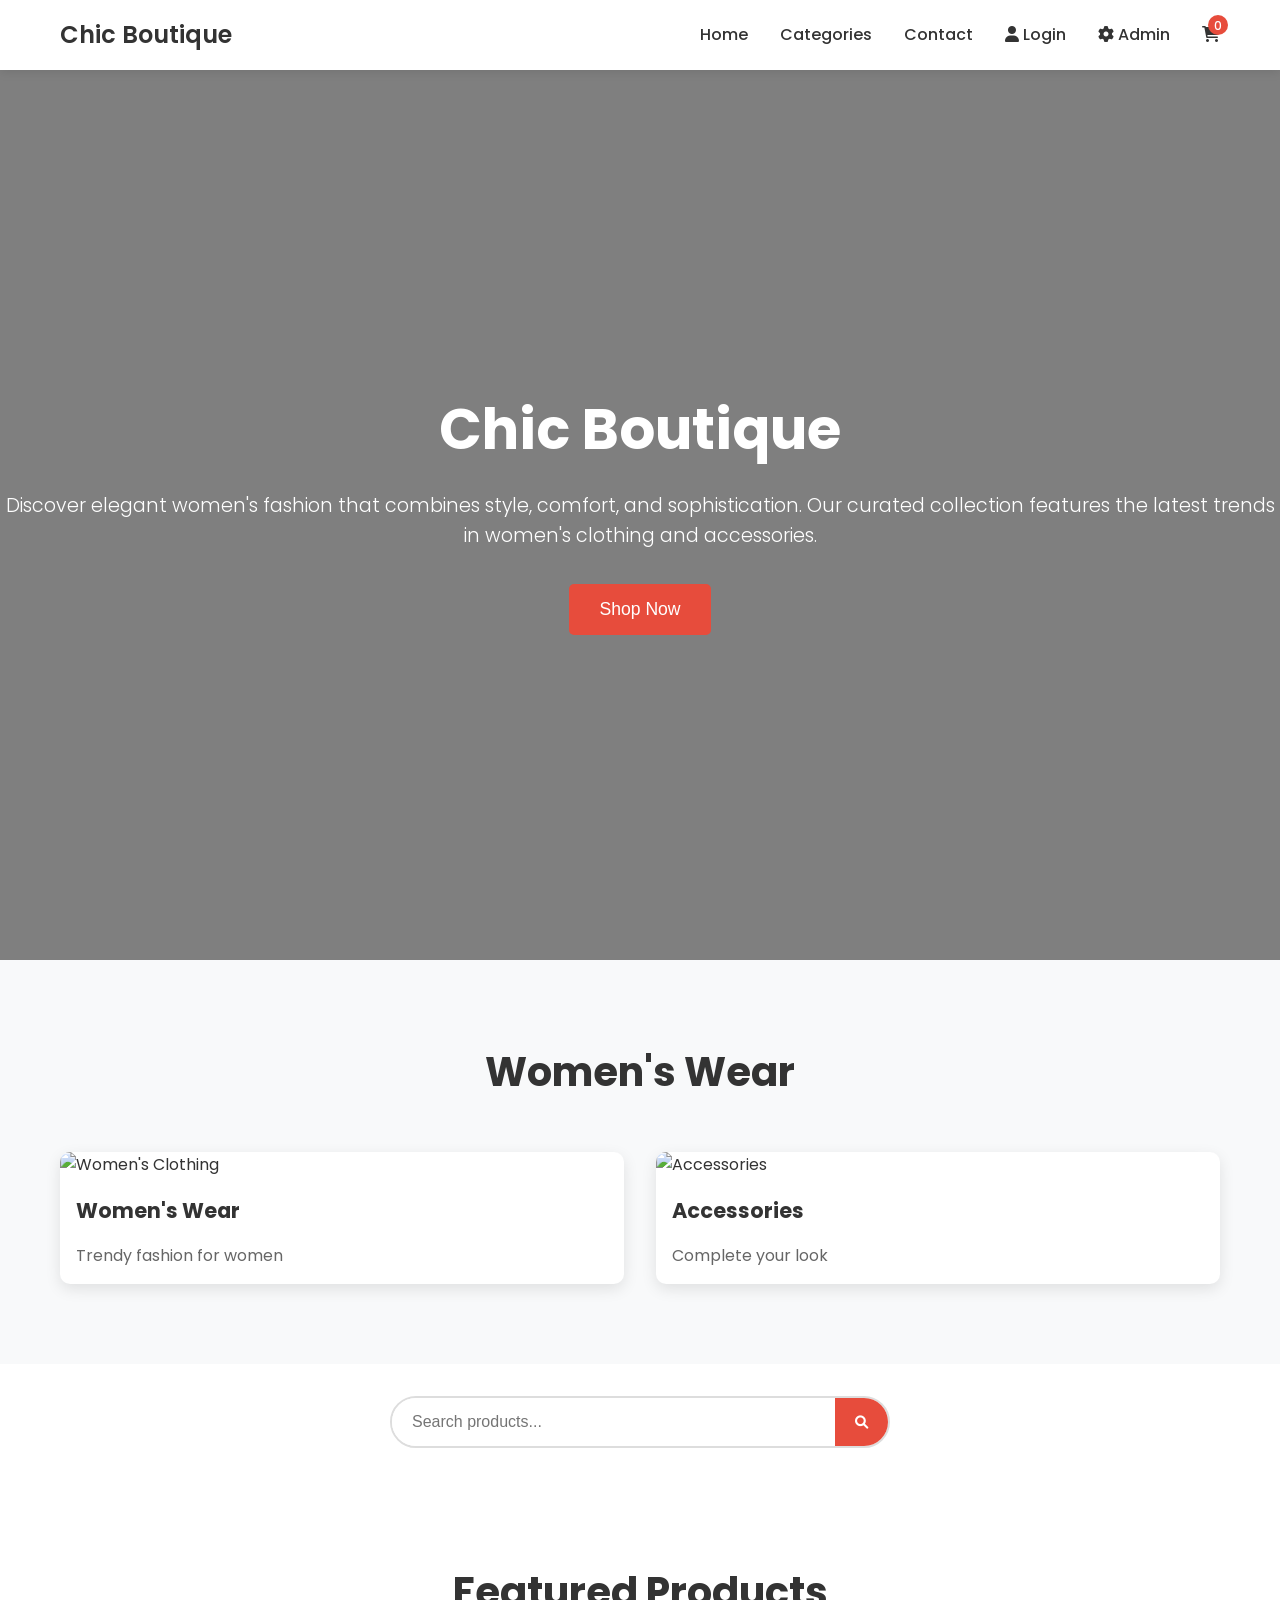
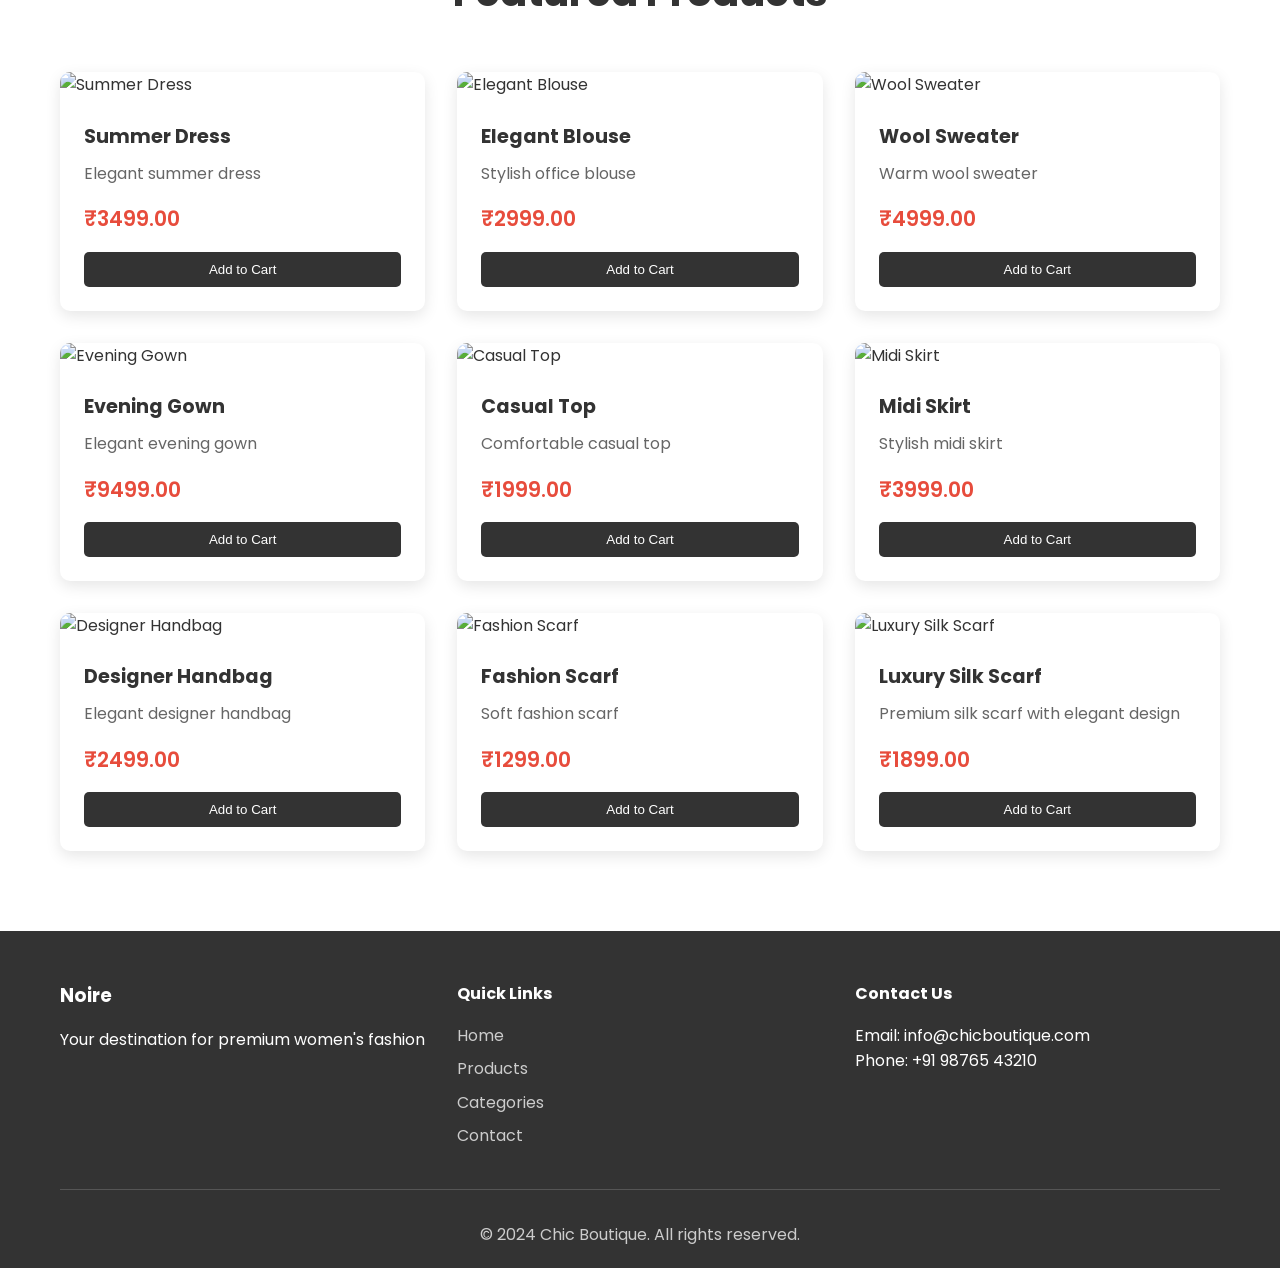
==== clothes/index.html @ 60a98025 "Add files via upload" ====
<!DOCTYPE html>
<html lang="en">
<head>
    <meta charset="UTF-8">
    <meta name="viewport" content="width=device-width, initial-scale=1.0">
    <title>Chic Boutique - Premium Women's Fashion</title>
    <link rel="stylesheet" href="styles.css">
    <link href="https://fonts.googleapis.com/css2?family=Poppins:wght@300;400;500;600;700&display=swap" rel="stylesheet">
    <link rel="stylesheet" href="https://cdnjs.cloudflare.com/ajax/libs/font-awesome/6.0.0/css/all.min.css">
</head>
<body>
    <!-- Navigation -->
    <nav class="navbar">
        <div class="nav-container">
            <div class="nav-logo">
                <h2>Chic Boutique</h2>
            </div>
            <ul class="nav-menu">
                <li class="nav-item">
                    <a href="#home" class="nav-link">Home</a>
                </li>
                <li class="nav-item">
                    <a href="#womens-wear" class="nav-link">Categories</a>
                </li>
                <li class="nav-item">
                    <a href="#contact" class="nav-link">Contact</a>
                </li>
                <li class="nav-item">
                    <a href="#login" class="nav-link" onclick="showAuthModal()">
                        <i class="fas fa-user"></i> Login
                    </a>
                </li>
                <li class="nav-item">
                    <a href="#admin" class="nav-link" onclick="goToAdmin()">
                        <i class="fas fa-cog"></i> Admin
                    </a>
                </li>
                <li class="nav-item">
                    <a href="#cart" class="nav-link cart-icon">
                        <i class="fas fa-shopping-cart"></i>
                        <span class="cart-count">0</span>
                    </a>
                </li>
            </ul>
            <div class="hamburger">
                <span class="bar"></span>
                <span class="bar"></span>
                <span class="bar"></span>
            </div>
        </div>
    </nav>

    <!-- Hero Section -->
    <section id="home" class="hero">
        <div class="hero-container">
            <div class="hero-content">
                <h1>Chic Boutique</h1>
                <p>Discover elegant women's fashion that combines style, comfort, and sophistication. Our curated collection features the latest trends in women's clothing and accessories.</p>
                <button class="cta-button" onclick="document.getElementById('products').scrollIntoView({behavior: 'smooth', block: 'start'})">Shop Now</button>
            </div>
        </div>
    </section>

    <!-- Categories Section -->
    <section id="womens-wear" class="categories">
        <div class="container">
            <h2>Women's Wear</h2>
            <div class="category-grid">
                <div class="category-card">
                    <img src="https://images.unsplash.com/photo-1483985988355-763728e1935b?w=400" alt="Women's Clothing">
                    <h3>Women's Wear</h3>
                    <p>Trendy fashion for women</p>
                </div>
                <div class="category-card">
                    <img src="https://images.unsplash.com/photo-1523050854058-1dfe5d97dccd1?w=400" alt="Accessories">
                    <h3>Accessories</h3>
                    <p>Complete your look</p>
                </div>
            </div>
        </div>
    </section>

    <!-- Products Section -->
    <section id="products" class="products">
        <div class="container">
            <h2>Featured Products</h2>
            <div class="product-grid" id="productGrid">
                <!-- Products will be dynamically loaded here -->
            </div>
        </div>
    </section>

    <!-- Login/Register Modal -->
    <div id="authModal" class="modal">
        <div class="modal-content auth-modal">
            <span class="close-auth">&times;</span>
            
            <!-- Tab Navigation -->
            <div class="auth-tabs">
                <button class="auth-tab active" onclick="switchAuthTab('login')">Login</button>
                <button class="auth-tab" onclick="switchAuthTab('register')">Register</button>
            </div>
            
            <!-- Login Form -->
            <div id="loginForm" class="auth-form">
                <h2>Login to Your Account</h2>
                <form onsubmit="handleLogin(event)">
                    <div class="form-group">
                        <label for="loginEmail">Email Address</label>
                        <input type="email" id="loginEmail" required>
                    </div>
                    <div class="form-group">
                        <label for="loginPassword">Password</label>
                        <input type="password" id="loginPassword" required>
                    </div>
                    <button type="submit" class="auth-btn">Login</button>
                </form>
            </div>
            
            <!-- Register Form -->
            <div id="registerForm" class="auth-form" style="display: none;">
                <h2>Create Your Account</h2>
                <form onsubmit="handleRegister(event)">
                    <div class="form-group">
                        <label for="registerName">Full Name</label>
                        <input type="text" id="registerName" required>
                    </div>
                    <div class="form-group">
                        <label for="registerEmail">Email Address</label>
                        <input type="email" id="registerEmail" required>
                    </div>
                    <div class="form-group">
                        <label for="registerPhone">Phone Number</label>
                        <input type="tel" id="registerPhone" placeholder="+91 98765 43210" required>
                    </div>
                    <div class="form-group">
                        <label for="registerPassword">Password</label>
                        <input type="password" id="registerPassword" required>
                    </div>
                    <div class="form-group">
                        <label for="confirmPassword">Confirm Password</label>
                        <input type="password" id="confirmPassword" required>
                    </div>
                    <button type="submit" class="auth-btn">Register</button>
                </form>
            </div>
        </div>
    </div>

    <!-- Shopping Cart Modal -->
    <div id="cartModal" class="modal">
        <div class="modal-content">
            <span class="close">&times;</span>
            <h2>Shopping Cart</h2>
            <div id="cartItems"></div>
            <div class="cart-total">
                <h3>Total: ₹<span id="cartTotal">0</span></h3>
                <button class="checkout-btn" onclick="proceedToPayment()">Proceed to Payment</button>
            </div>
        </div>
    </div>

    <!-- Payment Modal -->
    <div id="paymentModal" class="modal">
        <div class="modal-content payment-modal">
            <span class="close-payment">&times;</span>
            <h2>Payment Information</h2>
            
            <!-- Payment Method Selection -->
            <div class="payment-methods">
                <h3>Choose Payment Method</h3>
                <div class="payment-options">
                    <label class="payment-option">
                        <input type="radio" name="paymentMethod" value="card" checked>
                        <span class="payment-label">Credit/Debit Card</span>
                    </label>
                    <label class="payment-option">
                        <input type="radio" name="paymentMethod" value="gpay">
                        <span class="payment-label">Google Pay</span>
                    </label>
                </div>
            </div>

            <!-- Card Payment Form -->
            <form id="paymentForm">
                <div id="cardPaymentForm">
                    <div class="form-group">
                        <label for="cardName">Cardholder Name</label>
                        <input type="text" id="cardName" required>
                    </div>
                    <div class="form-group">
                        <label for="cardNumber">Card Number</label>
                        <input type="text" id="cardNumber" placeholder="1234 5678 9012 3456" maxlength="19" required>
                    </div>
                    <div class="form-row">
                        <div class="form-group">
                            <label for="expiry">Expiry Date</label>
                            <input type="text" id="expiry" placeholder="MM/YY" maxlength="5" required>
                        </div>
                        <div class="form-group">
                            <label for="cvv">CVV</label>
                            <input type="text" id="cvv" placeholder="123" maxlength="3" required>
                        </div>
                    </div>
                </div>

                <!-- GPay Payment Form -->
                <div id="gpayPaymentForm" style="display: none;">
                    <div class="form-group">
                        <label for="gpayNumber">Google Pay Number</label>
                        <input type="text" id="gpayNumber" placeholder="9876543210" maxlength="10" required>
                    </div>
                    <div class="form-group">
                        <label for="gpayName">Account Holder Name</label>
                        <input type="text" id="gpayName" required>
                    </div>
                    <div class="gpay-qr">
                        <p>Scan QR code with Google Pay</p>
                        <div class="qr-placeholder">
                            <img src="https://api.qrserver.com/v1/create-qr-code/?size=150x150&data=upi://pay?pa=tanisathe1116@okicici&pn=Noire%20Fashion&cu=INR" alt="UPI QR Code" style="width: 150px; height: 150px; border-radius: 8px;">
                            <p>UPI ID: tanisathe1116@okicici</p>
                        </div>
                    </div>
                </div>

                <!-- Common Fields -->
                <div class="form-group">
                    <label for="email">Email Address</label>
                    <input type="email" id="email" required>
                </div>
                <div class="form-group">
                    <label for="address">Billing Address</label>
                    <textarea id="address" rows="3" required></textarea>
                </div>
                <div class="payment-total">
                    <h3>Order Total: ₹<span id="paymentTotal">0</span></h3>
                </div>
                <div class="payment-buttons">
                    <button type="button" class="back-to-cart" onclick="backToCart()">Back to Cart</button>
                    <button type="submit" class="complete-payment">Complete Payment</button>
                </div>
            </form>
        </div>
    </div>

    <!-- Footer -->
    <footer class="footer">
        <div class="container">
            <div class="footer-content">
                <div class="footer-section">
                    <h3>Noire</h3>
                    <p>Your destination for premium women's fashion</p>
                </div>
                <div class="footer-section">
                    <h4>Quick Links</h4>
                    <ul>
                        <li><a href="#home">Home</a></li>
                        <li><a href="#products">Products</a></li>
                        <li><a href="#categories">Categories</a></li>
                        <li><a href="#contact">Contact</a></li>
                    </ul>
                </div>
                <div class="footer-section" id="contact">
                    <h4>Contact Us</h4>
                    <p>Email: info@chicboutique.com</p>
                    <p>Phone: +91 98765 43210</p>
                </div>
            </div>
            <div class="footer-bottom">
                <p>&copy; 2024 Chic Boutique. All rights reserved.</p>
            </div>
        </div>
    </footer>

    <script src="razorpay.js"></script>
    <script src="email-service.js"></script>
    <script src="auth.js"></script>
    <script src="database.js"></script>
    <script src="script.js"></script>
</body>
</html>
---- clothes/styles.css ----
* {
    margin: 0;
    padding: 0;
    box-sizing: border-box;
}

body {
    font-family: 'Poppins', sans-serif;
    line-height: 1.6;
    color: #333;
}

.container {
    max-width: 1200px;
    margin: 0 auto;
    padding: 0 20px;
}

/* Navigation */
.navbar {
    background: #fff;
    box-shadow: 0 2px 10px rgba(0,0,0,0.1);
    position: fixed;
    width: 100%;
    top: 0;
    z-index: 1000;
}

.nav-container {
    max-width: 1200px;
    margin: 0 auto;
    padding: 1rem 20px;
    display: flex;
    justify-content: space-between;
    align-items: center;
}

.nav-logo h2 {
    color: #333;
    font-weight: 600;
}

.nav-menu {
    display: flex;
    list-style: none;
    gap: 2rem;
}

.nav-link {
    text-decoration: none;
    color: #333;
    font-weight: 500;
    transition: color 0.3s ease;
}

.nav-link:hover {
    color: #e74c3c;
}

.cart-icon {
    position: relative;
}

.cart-count {
    position: absolute;
    top: -8px;
    right: -8px;
    background: #e74c3c;
    color: white;
    border-radius: 50%;
    width: 20px;
    height: 20px;
    display: flex;
    align-items: center;
    justify-content: center;
    font-size: 12px;
}

.hamburger {
    display: none;
    flex-direction: column;
    cursor: pointer;
}

.bar {
    width: 25px;
    height: 3px;
    background: #333;
    margin: 3px 0;
    transition: 0.3s;
}

/* Hero Section */
.hero {
    background: linear-gradient(rgba(0,0,0,0.5), rgba(0,0,0,0.5)), url('https://images.unsplash.com/photo-1441986300917-64674bd600d8?w=1600') center/cover;
    height: 100vh;
    display: flex;
    align-items: center;
    justify-content: center;
    text-align: center;
    color: white;
    margin-top: 60px;
}

.hero-content h1 {
    font-size: 3.5rem;
    margin-bottom: 1rem;
    font-weight: 700;
}

.hero-content p {
    font-size: 1.2rem;
    margin-bottom: 2rem;
    font-weight: 300;
}

.cta-button {
    background: #e74c3c;
    color: white;
    padding: 15px 30px;
    border: none;
    border-radius: 5px;
    font-size: 1.1rem;
    cursor: pointer;
    transition: background 0.3s ease;
    font-weight: 500;
}

.cta-button:hover {
    background: #c0392b;
}

/* Categories Section */
.categories {
    padding: 80px 0;
    background: #f8f9fa;
}

.categories h2 {
    text-align: center;
    font-size: 2.5rem;
    margin-bottom: 3rem;
    color: #333;
}

.category-grid {
    display: grid;
    grid-template-columns: repeat(auto-fit, minmax(300px, 1fr));
    gap: 2rem;
}

.category-card {
    background: white;
    border-radius: 10px;
    overflow: hidden;
    box-shadow: 0 5px 15px rgba(0,0,0,0.1);
    transition: transform 0.3s ease;
}

.category-card:hover {
    transform: translateY(-10px);
}

.category-card img {
    width: 100%;
    height: 250px;
    object-fit: cover;
}

.category-card h3 {
    padding: 1rem;
    font-size: 1.3rem;
    color: #333;
}

.category-card p {
    padding: 0 1rem 1rem;
    color: #666;
}

/* Products Section */
.products {
    padding: 80px 0;
}

.products h2 {
    text-align: center;
    font-size: 2.5rem;
    margin-bottom: 3rem;
    color: #333;
}

.product-grid {
    display: grid;
    grid-template-columns: repeat(auto-fit, minmax(280px, 1fr));
    gap: 2rem;
}

.product-card {
    background: white;
    border-radius: 10px;
    overflow: hidden;
    box-shadow: 0 5px 15px rgba(0,0,0,0.1);
    transition: transform 0.3s ease;
}

.product-card:hover {
    transform: translateY(-5px);
}

.product-card img {
    width: 100%;
    height: 300px;
    object-fit: cover;
}

.product-info {
    padding: 1.5rem;
}

.product-info h3 {
    font-size: 1.2rem;
    margin-bottom: 0.5rem;
    color: #333;
}

.product-info p {
    color: #666;
    margin-bottom: 1rem;
}

.product-price {
    font-size: 1.3rem;
    font-weight: 600;
    color: #e74c3c;
    margin-bottom: 1rem;
}

.add-to-cart {
    width: 100%;
    padding: 10px;
    background: #333;
    color: white;
    border: none;
    border-radius: 5px;
    cursor: pointer;
    transition: background 0.3s ease;
    font-weight: 500;
}

.add-to-cart:hover {
    background: #555;
}

/* Modal */
.modal {
    display: none;
    position: fixed;
    z-index: 1001;
    left: 0;
    top: 0;
    width: 100%;
    height: 100%;
    background-color: rgba(0,0,0,0.5);
}

.modal-content {
    background-color: white;
    margin: 5% auto;
    padding: 20px;
    border-radius: 10px;
    width: 80%;
    max-width: 600px;
    position: relative;
}

.close {
    color: #aaa;
    float: right;
    font-size: 28px;
    font-weight: bold;
    cursor: pointer;
    position: absolute;
    right: 20px;
    top: 15px;
}

.close:hover {
    color: #000;
}

.cart-item {
    display: flex;
    justify-content: space-between;
    align-items: center;
    padding: 1rem;
    border-bottom: 1px solid #eee;
}

.cart-total {
    text-align: right;
    margin-top: 2rem;
    padding-top: 1rem;
    border-top: 2px solid #333;
}

.checkout-btn {
    background: #e74c3c;
    color: white;
    padding: 12px 30px;
    border: none;
    border-radius: 5px;
    cursor: pointer;
    margin-top: 1rem;
    font-weight: 500;
}

.checkout-btn:hover {
    background: #c0392b;
}

/* Footer */
.footer {
    background: #333;
    color: white;
    padding: 50px 0 20px;
}

.footer-content {
    display: grid;
    grid-template-columns: repeat(auto-fit, minmax(250px, 1fr));
    gap: 2rem;
    margin-bottom: 2rem;
}

.footer-section h3,
.footer-section h4 {
    margin-bottom: 1rem;
}

.footer-section ul {
    list-style: none;
}

.footer-section ul li {
    margin-bottom: 0.5rem;
}

.footer-section a {
    color: #ccc;
    text-decoration: none;
    transition: color 0.3s ease;
}

.footer-section a:hover {
    color: white;
}

.footer-bottom {
    text-align: center;
    padding-top: 2rem;
    border-top: 1px solid #555;
    color: #ccc;
}

/* Payment Method Selection */
.payment-methods {
    margin-bottom: 2rem;
}

.payment-methods h3 {
    margin-bottom: 1rem;
    color: #333;
}

.payment-options {
    display: flex;
    gap: 1rem;
    margin-bottom: 1.5rem;
}

.payment-option {
    display: flex;
    align-items: center;
    padding: 1rem 1.5rem;
    border: 2px solid #ddd;
    border-radius: 8px;
    cursor: pointer;
    transition: all 0.3s ease;
    flex: 1;
}

.payment-option:hover {
    border-color: #e74c3c;
    background: #f8f9fa;
}

.payment-option input[type="radio"] {
    margin-right: 0.5rem;
}

.payment-option input[type="radio"]:checked + .payment-label {
    color: #e74c3c;
    font-weight: 500;
}

.payment-option:has(input:checked) {
    border-color: #e74c3c;
    background: #fff5f5;
}

/* GPay QR Code */
.gpay-qr {
    text-align: center;
    margin: 1.5rem 0;
    padding: 1.5rem;
    background: #f8f9fa;
    border-radius: 8px;
}

.gpay-qr p {
    margin-bottom: 1rem;
    color: #666;
}

.qr-placeholder {
    width: 150px;
    height: 150px;
    margin: 0 auto;
    border: 2px dashed #ddd;
    border-radius: 8px;
    display: flex;
    flex-direction: column;
    align-items: center;
    justify-content: center;
    background: white;
}

.qr-placeholder i {
    font-size: 3rem;
    color: #666;
    margin-bottom: 0.5rem;
}

.qr-placeholder p {
    font-size: 0.9rem;
    color: #999;
    margin: 0;
}

/* Search Bar Styles */
.search-container {
    padding: 2rem 0;
    text-align: center;
}

.search-bar {
    display: flex;
    max-width: 500px;
    margin: 0 auto;
    border: 2px solid #ddd;
    border-radius: 50px;
    overflow: hidden;
}

.search-bar input {
    flex: 1;
    padding: 15px 20px;
    border: none;
    outline: none;
    font-size: 1rem;
}

.search-bar button {
    background: #e74c3c;
    color: white;
    border: none;
    padding: 15px 20px;
    cursor: pointer;
    transition: background 0.3s ease;
}

.search-bar button:hover {
    background: #c0392b;
}

/* Order History Styles */
.order-history {
    max-height: 400px;
    overflow-y: auto;
}

.order-history-item {
    background: #f8f9fa;
    padding: 1rem;
    border-radius: 8px;
    margin-bottom: 1rem;
}

.order-header {
    display: flex;
    justify-content: space-between;
    align-items: center;
    margin-bottom: 0.5rem;
    padding-bottom: 0.5rem;
    border-bottom: 1px solid #ddd;
}

.order-id {
    font-weight: 600;
    color: #333;
}

.order-status {
    background: #e74c3c;
    color: white;
    padding: 2px 8px;
    border-radius: 12px;
    font-size: 0.8rem;
}

.order-date {
    color: #666;
    font-size: 0.9rem;
}

.order-items {
    margin-bottom: 0.5rem;
}

.order-item {
    display: flex;
    justify-content: space-between;
    padding: 0.25rem 0;
    font-size: 0.9rem;
}

.order-total {
    text-align: right;
    font-size: 1.1rem;
    color: #333;
}

.order-history-btn {
    background: #3498db;
    color: white;
    border: none;
    padding: 5px 10px;
    border-radius: 3px;
    cursor: pointer;
    font-size: 0.8rem;
    margin-left: 0.5rem;
    transition: background 0.3s ease;
}

.order-history-btn:hover {
    background: #2980b9;
}

/* Shipping Info Styles */
.shipping-info {
    background: #e8f5e8;
    border: 1px solid #4CAF50;
    border-radius: 8px;
    padding: 1rem;
    margin-bottom: 1rem;
    text-align: center;
}

.shipping-info p {
    margin: 0;
    color: #2e7d32;
}

.free-shipping {
    color: #4CAF50;
    font-weight: 600;
}

/* Admin Dashboard Styles */
.admin-body {
    background: #f5f5f5;
    font-family: 'Poppins', sans-serif;
}

.admin-nav {
    background: #2c3e50;
    color: white;
    padding: 1rem 0;
    position: fixed;
    top: 0;
    width: 100%;
    z-index: 1000;
}

.admin-container {
    max-width: 1400px;
    margin: 0 auto;
    padding: 0 20px;
    display: flex;
    justify-content: space-between;
    align-items: center;
}

.admin-logo h2 {
    color: white;
    font-weight: 600;
}

.admin-user {
    display: flex;
    align-items: center;
    gap: 1rem;
}

.admin-user button {
    background: #e74c3c;
    color: white;
    border: none;
    padding: 8px 16px;
    border-radius: 5px;
    cursor: pointer;
    transition: background 0.3s ease;
}

.admin-user button:hover {
    background: #c0392b;
}

.admin-dashboard {
    margin-top: 80px;
    padding: 2rem 0;
}

/* Stats Grid */
.stats-grid {
    display: grid;
    grid-template-columns: repeat(auto-fit, minmax(250px, 1fr));
    gap: 1.5rem;
    margin-bottom: 2rem;
}

.stat-card {
    background: white;
    padding: 1.5rem;
    border-radius: 10px;
    box-shadow: 0 2px 10px rgba(0,0,0,0.1);
    display: flex;
    align-items: center;
    gap: 1rem;
}

.stat-icon {
    width: 60px;
    height: 60px;
    background: #e74c3c;
    border-radius: 50%;
    display: flex;
    align-items: center;
    justify-content: center;
    color: white;
    font-size: 1.5rem;
}

.stat-info h3 {
    font-size: 2rem;
    margin: 0;
    color: #333;
}

.stat-info p {
    margin: 0;
    color: #666;
}

/* Admin Tabs */
.admin-tabs {
    display: flex;
    gap: 1rem;
    margin-bottom: 2rem;
    border-bottom: 2px solid #eee;
}

.admin-tab {
    padding: 1rem 1.5rem;
    background: none;
    border: none;
    cursor: pointer;
    font-size: 1rem;
    font-weight: 500;
    color: #666;
    transition: all 0.3s ease;
    display: flex;
    align-items: center;
    gap: 0.5rem;
}

.admin-tab.active {
    color: #e74c3c;
    border-bottom: 2px solid #e74c3c;
}

.admin-tab:hover {
    color: #e74c3c;
}

/* Tab Content */
.admin-tab-content {
    background: white;
    padding: 2rem;
    border-radius: 10px;
    box-shadow: 0 2px 10px rgba(0,0,0,0.1);
}

.tab-header {
    display: flex;
    justify-content: space-between;
    align-items: center;
    margin-bottom: 2rem;
}

.tab-header h2 {
    color: #333;
    margin: 0;
}

.tab-actions {
    display: flex;
    gap: 1rem;
}

.tab-actions input {
    padding: 8px 12px;
    border: 1px solid #ddd;
    border-radius: 5px;
}

.tab-actions button {
    background: #e74c3c;
    color: white;
    border: none;
    padding: 8px 16px;
    border-radius: 5px;
    cursor: pointer;
    transition: background 0.3s ease;
}

.tab-actions button:hover {
    background: #c0392b;
}

/* Tables */
.orders-table, .customers-table {
    overflow-x: auto;
}

.orders-table table, .customers-table table {
    width: 100%;
    border-collapse: collapse;
}

.orders-table th, .orders-table td,
.customers-table th, .customers-table td {
    padding: 1rem;
    text-align: left;
    border-bottom: 1px solid #eee;
}

.orders-table th, .customers-table th {
    background: #f8f9fa;
    font-weight: 600;
    color: #333;
}

.status-select {
    padding: 5px 10px;
    border: 1px solid #ddd;
    border-radius: 5px;
    background: white;
}

.action-btn {
    background: #3498db;
    color: white;
    border: none;
    padding: 5px 10px;
    border-radius: 3px;
    cursor: pointer;
    margin-right: 5px;
    font-size: 0.8rem;
}

.action-btn.delete {
    background: #e74c3c;
}

.action-btn:hover {
    opacity: 0.8;
}

/* Products Grid */
.admin-products-grid {
    display: grid;
    grid-template-columns: repeat(auto-fill, minmax(250px, 1fr));
    gap: 1.5rem;
}

.admin-product-card {
    background: white;
    border-radius: 10px;
    overflow: hidden;
    box-shadow: 0 2px 10px rgba(0,0,0,0.1);
}

.admin-product-card img {
    width: 100%;
    height: 200px;
    object-fit: cover;
}

.admin-product-card .product-info {
    padding: 1rem;
}

.admin-product-card h3 {
    margin: 0 0 0.5rem 0;
    color: #333;
}

.admin-product-card p {
    margin: 0 0 1rem 0;
    color: #666;
}

.product-actions {
    display: flex;
    gap: 0.5rem;
}

/* Analytics */
.analytics-charts {
    display: grid;
    grid-template-columns: 2fr 1fr;
    gap: 2rem;
}

.chart-container {
    background: #f8f9fa;
    padding: 1.5rem;
    border-radius: 10px;
}

.chart-container h3 {
    margin: 0 0 1rem 0;
    color: #333;
}

.chart-placeholder {
    height: 300px;
    display: flex;
    flex-direction: column;
    align-items: center;
    justify-content: center;
    background: white;
    border-radius: 8px;
    color: #666;
}

.chart-placeholder i {
    font-size: 3rem;
    margin-bottom: 1rem;
}

.top-product-item {
    display: flex;
    justify-content: space-between;
    padding: 0.5rem 0;
    border-bottom: 1px solid #eee;
}

.top-product-item:last-child {
    border-bottom: none;
}

/* Responsive Design */
@media (max-width: 768px) {
    .admin-container {
        flex-direction: column;
        gap: 1rem;
    }
    
    .stats-grid {
        grid-template-columns: 1fr;
    }
    
    .admin-tabs {
        flex-wrap: wrap;
    }
    
    .tab-header {
        flex-direction: column;
        gap: 1rem;
        align-items: flex-start;
    }
    
    .tab-actions {
        flex-direction: column;
        width: 100%;
    }
    
    .tab-actions input,
    .tab-actions button {
        width: 100%;
    }
    
    .analytics-charts {
        grid-template-columns: 1fr;
    }
    
    .orders-table, .customers-table {
        font-size: 0.8rem;
    }
    
    .orders-table th, .orders-table td,
    .customers-table th, .customers-table td {
        padding: 0.5rem;
    }
}

/* Authentication Modal Styles */
.auth-modal {
    max-width: 450px;
}

.auth-tabs {
    display: flex;
    margin-bottom: 2rem;
    border-bottom: 2px solid #eee;
}

.auth-tab {
    flex: 1;
    padding: 1rem;
    background: none;
    border: none;
    cursor: pointer;
    font-size: 1rem;
    font-weight: 500;
    color: #666;
    transition: all 0.3s ease;
}

.auth-tab.active {
    color: #e74c3c;
    border-bottom: 2px solid #e74c3c;
}

.auth-tab:hover {
    color: #e74c3c;
}

.auth-form {
    min-height: 300px;
}

.auth-form h2 {
    text-align: center;
    margin-bottom: 1.5rem;
    color: #333;
}

.auth-btn {
    width: 100%;
    padding: 12px;
    background: #e74c3c;
    color: white;
    border: none;
    border-radius: 5px;
    cursor: pointer;
    font-size: 1rem;
    font-weight: 500;
    transition: background 0.3s ease;
}

.auth-btn:hover {
    background: #c0392b;
}

.user-section {
    display: flex;
    align-items: center;
    gap: 0.5rem;
}

.logout-btn {
    background: #6c757d;
    color: white;
    border: none;
    padding: 5px 10px;
    border-radius: 3px;
    cursor: pointer;
    font-size: 0.8rem;
    transition: background 0.3s ease;
}

.logout-btn:hover {
    background: #5a6268;
}

/* Payment Modal Styles */
.payment-modal {
    max-width: 500px;
}

.form-group {
    margin-bottom: 1.5rem;
}

.form-group label {
    display: block;
    margin-bottom: 0.5rem;
    font-weight: 500;
    color: #333;
}

.form-group input,
.form-group textarea {
    width: 100%;
    padding: 12px;
    border: 1px solid #ddd;
    border-radius: 5px;
    font-size: 1rem;
    transition: border-color 0.3s ease;
}

.form-group input:focus,
.form-group textarea:focus {
    outline: none;
    border-color: #e74c3c;
}

.form-row {
    display: grid;
    grid-template-columns: 1fr 1fr;
    gap: 1rem;
}

.payment-total {
    text-align: center;
    margin: 2rem 0;
    padding: 1rem;
    background: #f8f9fa;
    border-radius: 5px;
}

.payment-buttons {
    display: flex;
    gap: 1rem;
    justify-content: space-between;
}

.back-to-cart {
    background: #6c757d;
    color: white;
    padding: 12px 20px;
    border: none;
    border-radius: 5px;
    cursor: pointer;
    font-weight: 500;
    transition: background 0.3s ease;
}

.back-to-cart:hover {
    background: #5a6268;
}

.complete-payment {
    background: #28a745;
    color: white;
    padding: 12px 20px;
    border: none;
    border-radius: 5px;
    cursor: pointer;
    font-weight: 500;
    transition: background 0.3s ease;
}

.complete-payment:hover {
    background: #218838;
}

/* Responsive Design */
@media (max-width: 768px) {
    .nav-menu {
        position: fixed;
        left: -100%;
        top: 70px;
        flex-direction: column;
        background-color: white;
        width: 100%;
        text-align: center;
        transition: 0.3s;
        box-shadow: 0 10px 27px rgba(0,0,0,0.05);
        padding: 2rem 0;
    }

    .nav-menu.active {
        left: 0;
    }

    .hamburger {
        display: flex;
    }

    .hamburger.active .bar:nth-child(2) {
        opacity: 0;
    }

    .hamburger.active .bar:nth-child(1) {
        transform: translateY(8px) rotate(45deg);
    }

    .hamburger.active .bar:nth-child(3) {
        transform: translateY(-8px) rotate(-45deg);
    }

    .hero-content h1 {
        font-size: 2.5rem;
    }

    .hero-content p {
        font-size: 1rem;
    }

    .categories h2,
    .products h2 {
        font-size: 2rem;
    }

    .category-grid,
    .product-grid {
        grid-template-columns: repeat(auto-fit, minmax(250px, 1fr));
        gap: 1.5rem;
    }
}

@media (max-width: 480px) {
    .hero-content h1 {
        font-size: 2rem;
    }

    .category-grid,
    .product-grid {
        grid-template-columns: 1fr;
    }

    .modal-content {
        width: 95%;
        margin: 10% auto;
    }
}
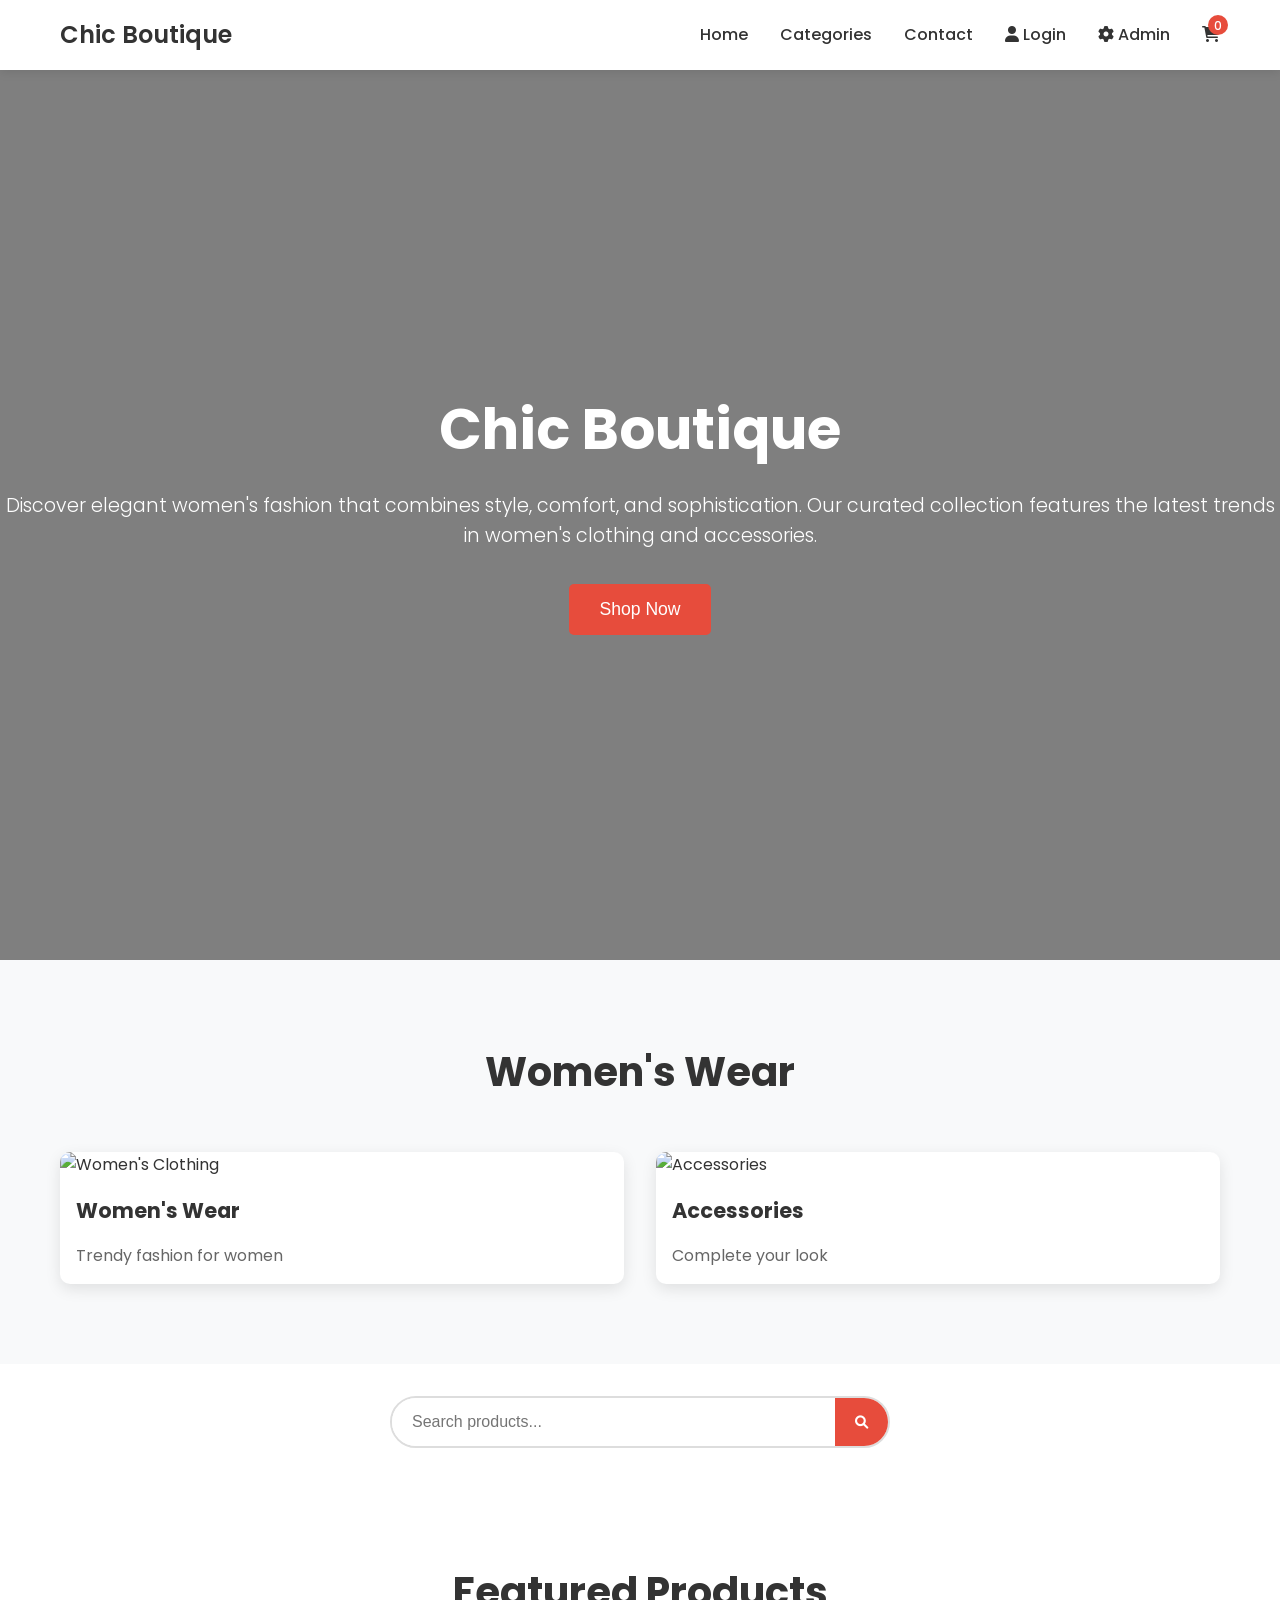
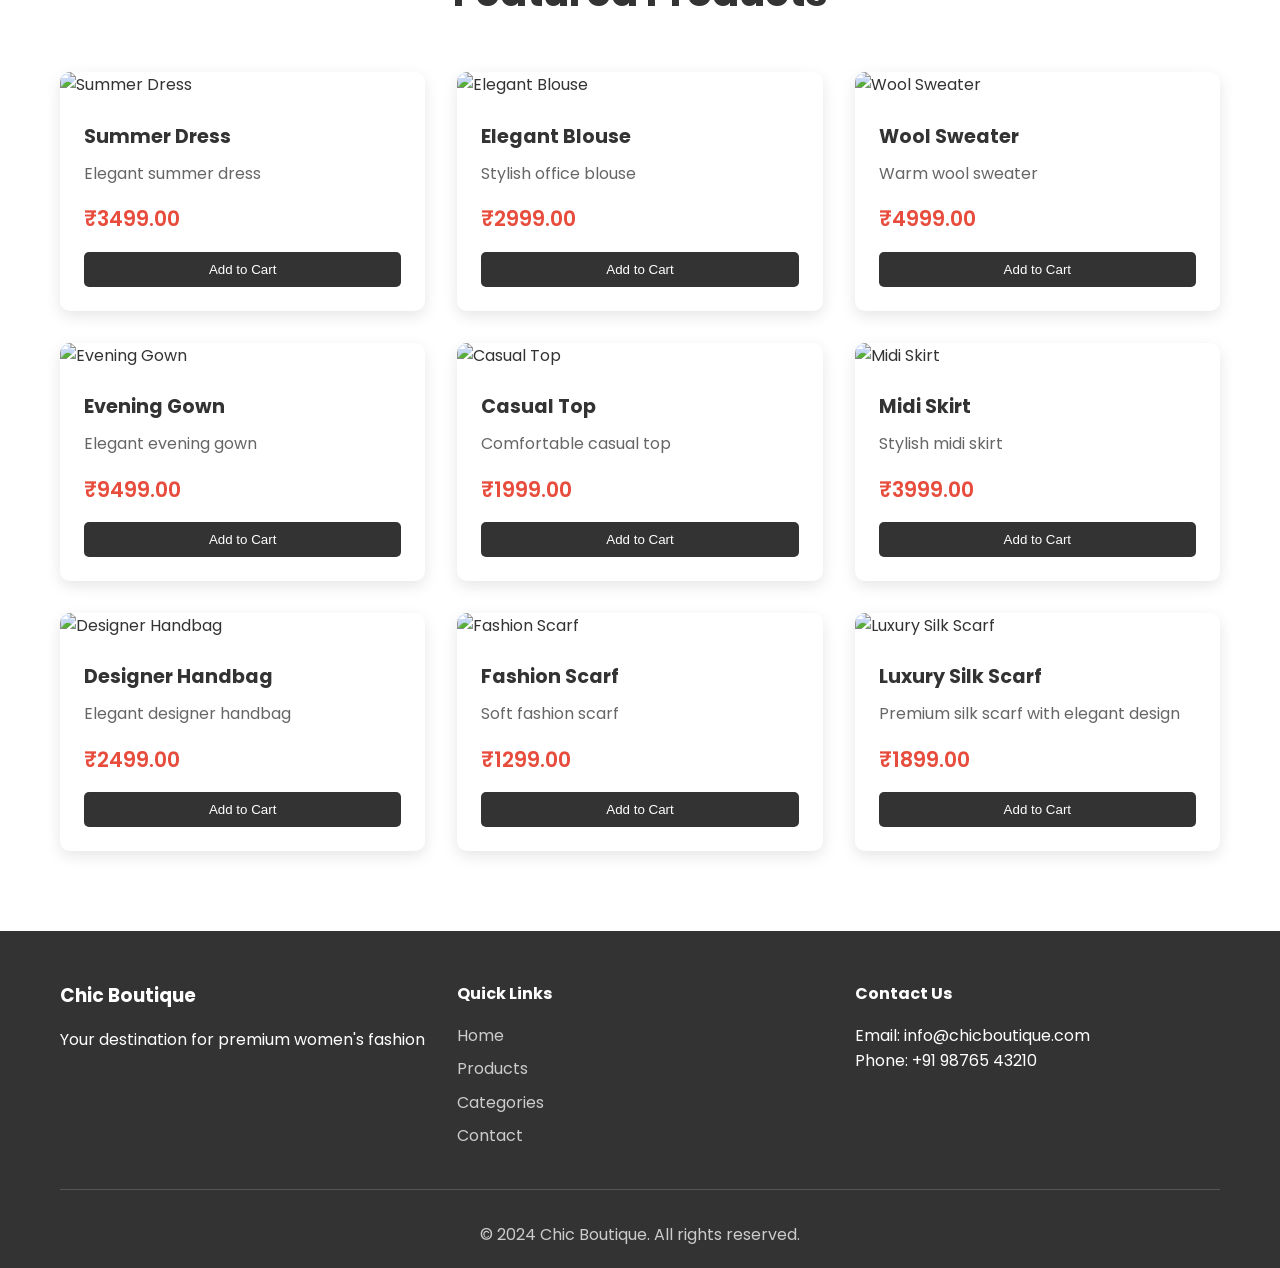
==== commit 29142252: "index.html" ====
--- a/clothes/index.html
+++ b/clothes/index.html
@@ -4,7 +4,7 @@
     <meta charset="UTF-8">
     <meta name="viewport" content="width=device-width, initial-scale=1.0">
     <title>Chic Boutique - Premium Women's Fashion</title>
-    <link rel="stylesheet" href="styles.css">
+    <link rel="stylesheet" href="/clothes/styles.css">
     <link href="https://fonts.googleapis.com/css2?family=Poppins:wght@300;400;500;600;700&display=swap" rel="stylesheet">
     <link rel="stylesheet" href="https://cdnjs.cloudflare.com/ajax/libs/font-awesome/6.0.0/css/all.min.css">
 </head>
@@ -248,7 +248,7 @@
         <div class="container">
             <div class="footer-content">
                 <div class="footer-section">
-                    <h3>Noire</h3>
+                    <h3>Chic Boutique</h3>
                     <p>Your destination for premium women's fashion</p>
                 </div>
                 <div class="footer-section">
@@ -276,6 +276,6 @@
     <script src="email-service.js"></script>
     <script src="auth.js"></script>
     <script src="database.js"></script>
-    <script src="script.js"></script>
+    <script src="/clothes/script.js"></script>
 </body>
 </html>
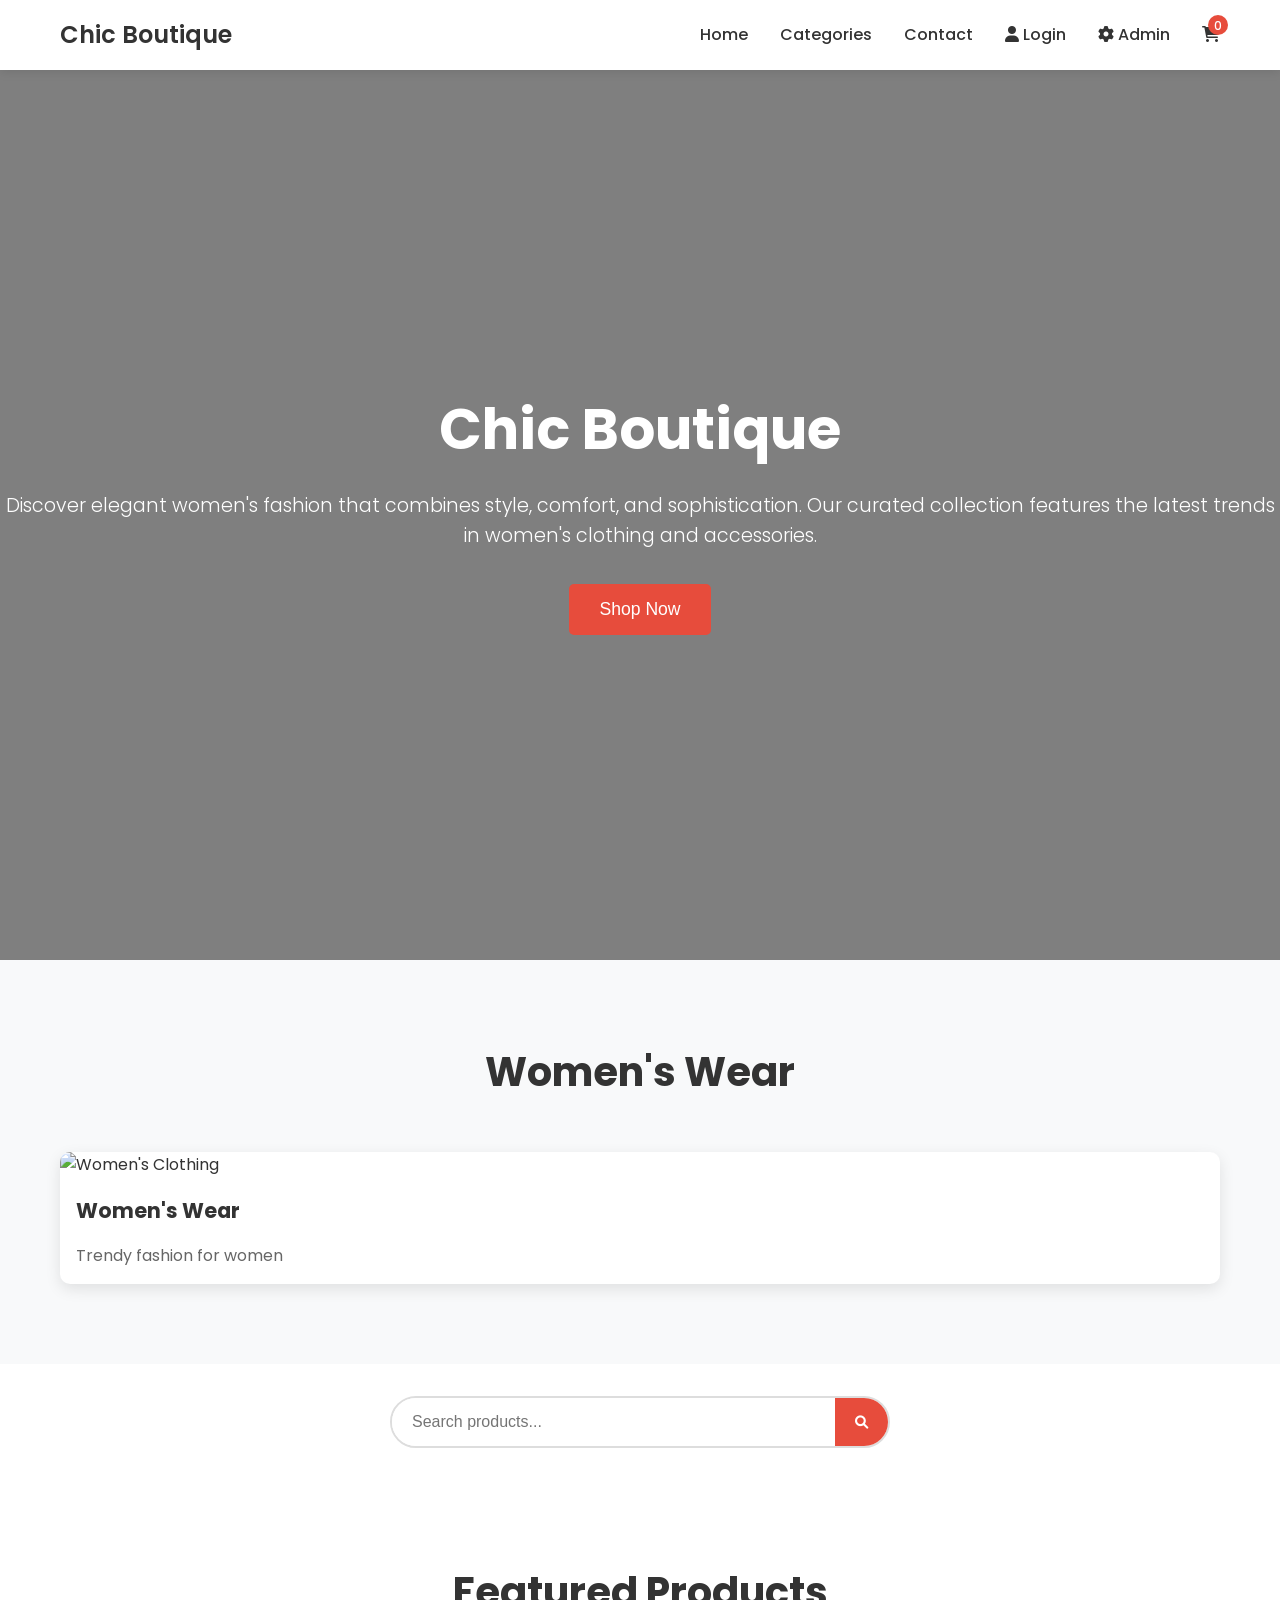
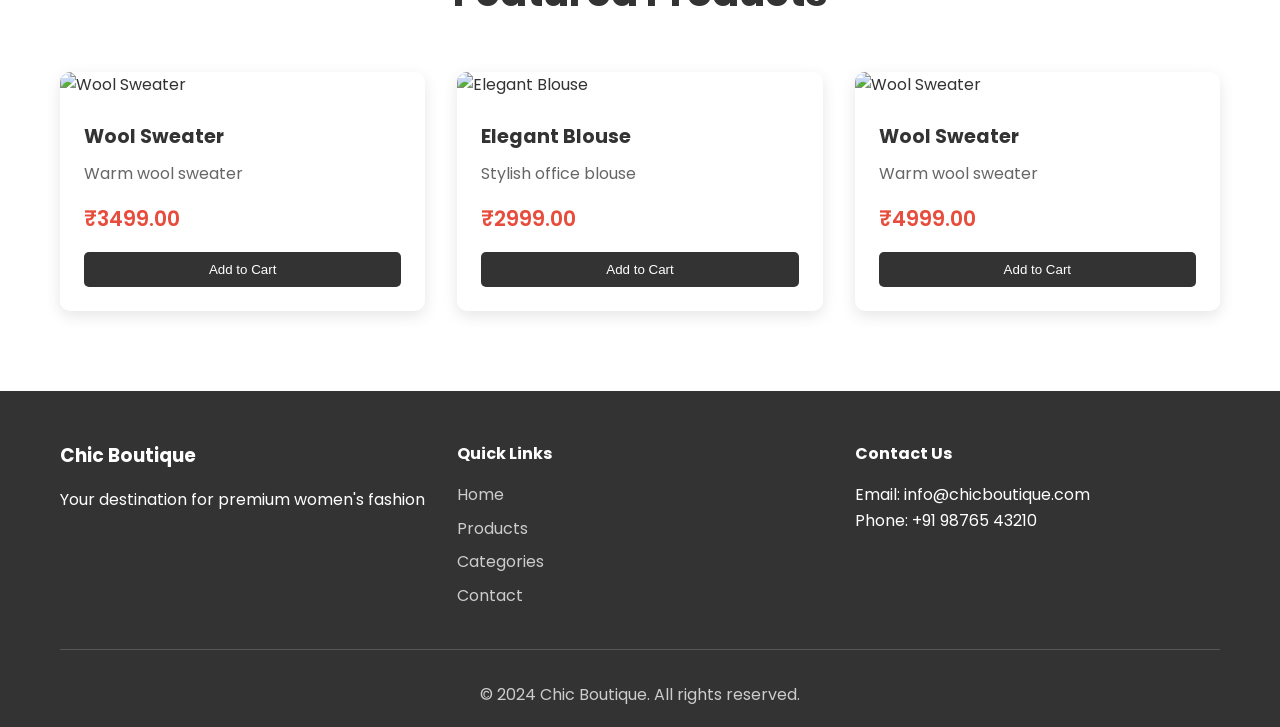
==== commit f08236ce: "index.html" ====
--- a/clothes/index.html
+++ b/clothes/index.html
@@ -71,11 +71,6 @@
                     <h3>Women's Wear</h3>
                     <p>Trendy fashion for women</p>
                 </div>
-                <div class="category-card">
-                    <img src="https://images.unsplash.com/photo-1523050854058-1dfe5d97dccd1?w=400" alt="Accessories">
-                    <h3>Accessories</h3>
-                    <p>Complete your look</p>
-                </div>
             </div>
         </div>
     </section>
